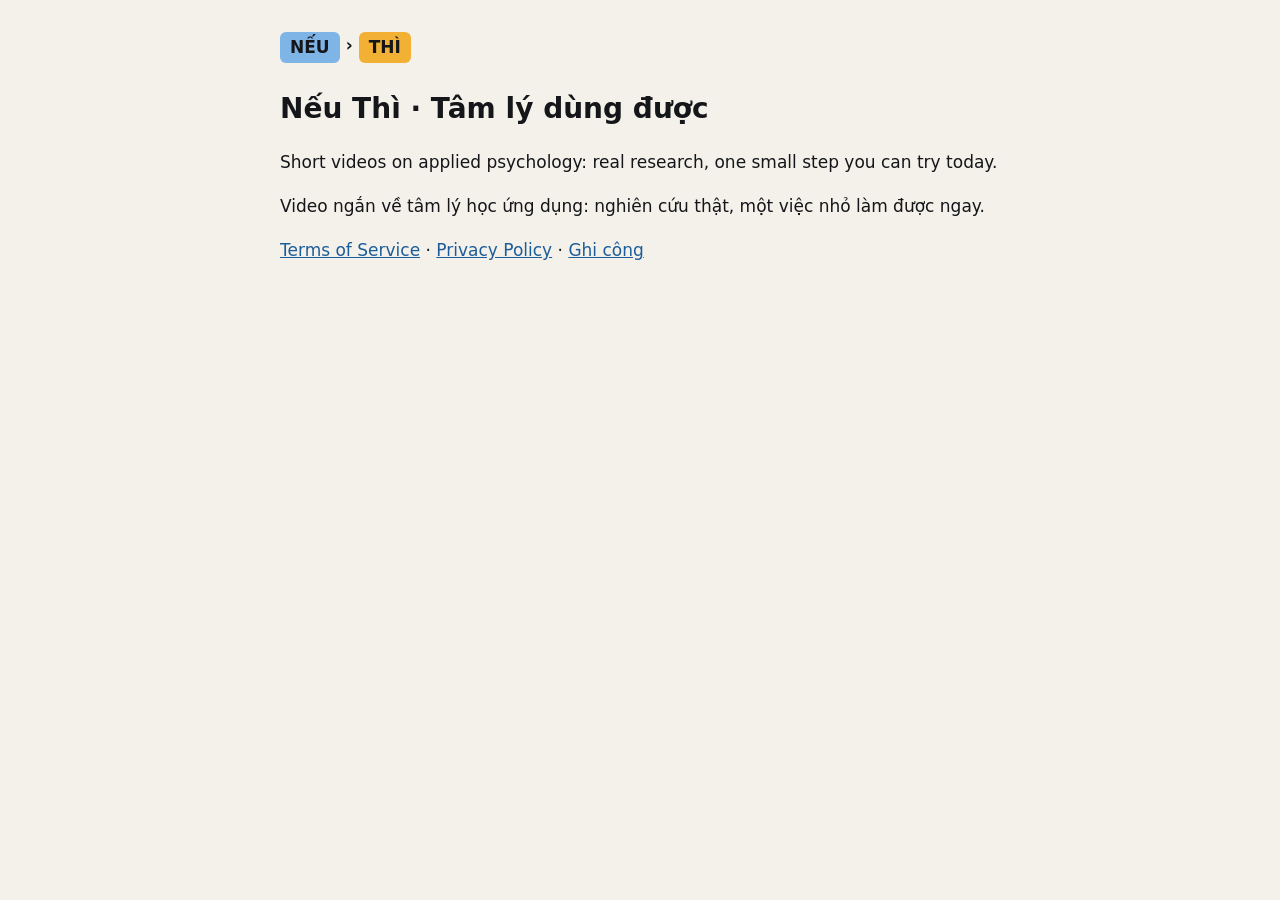
==== index.html @ 8ce16d4a "Nếu Thì: Terms, Privacy, Credits pages" ====
<!doctype html><html lang="vi"><head><meta charset="utf-8"><meta name="viewport" content="width=device-width,initial-scale=1">
<title>Nếu Thì</title><link rel="stylesheet" href="style.css"></head><body><main>
<div class="brand"><span class="n">NẾU</span>›<span class="t">THÌ</span></div>
<h1>Nếu Thì · Tâm lý dùng được</h1>
<p>Short videos on applied psychology: real research, one small step you can try today.</p>
<p>Video ngắn về tâm lý học ứng dụng: nghiên cứu thật, một việc nhỏ làm được ngay.</p>
<p><a href="terms.html">Terms of Service</a> · <a href="privacy.html">Privacy Policy</a> · <a href="credits.html">Ghi công</a></p>
</main></body></html>
---- style.css ----
:root{--ink:#14161a;--paper:#f4f1ea;--accent:#f2b134;--cool:#7fb4e6}
body{margin:0;background:var(--paper);color:var(--ink);font:17px/1.6 "Be Vietnam Pro",system-ui,sans-serif}
main{max-width:720px;margin:0 auto;padding:32px 16px 64px}
h1{font-size:28px;margin:0 0 4px} h2{font-size:20px;margin-top:32px}
.meta{color:#555;font-size:14px} a{color:#1c5d99}
.brand{display:inline-flex;gap:6px;font-weight:800;margin-bottom:24px}
.brand span{padding:2px 10px;border-radius:6px} .n{background:var(--cool)} .t{background:var(--accent)}
hr{border:0;border-top:1px solid #ccc;margin:40px 0}
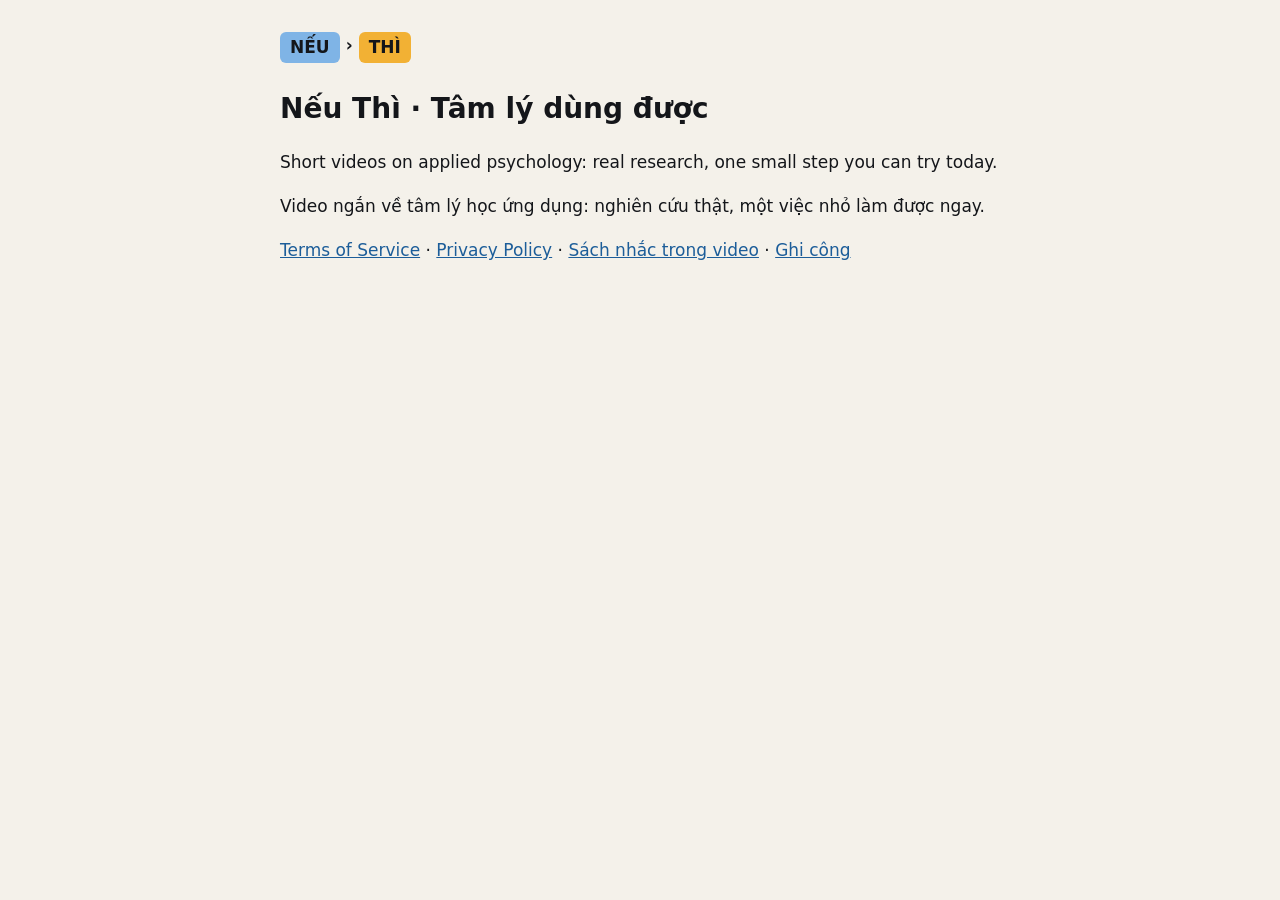
==== commit 0d393f95: "Books page: sách và nghiên cứu nhắc trong video Co-Authored-By: Claude Opus 5.5 <noreply@anthropic.c" ====
--- a/index.html
+++ b/index.html
@@ -4,5 +4,5 @@
 <h1>Nếu Thì · Tâm lý dùng được</h1>
 <p>Short videos on applied psychology: real research, one small step you can try today.</p>
 <p>Video ngắn về tâm lý học ứng dụng: nghiên cứu thật, một việc nhỏ làm được ngay.</p>
-<p><a href="terms.html">Terms of Service</a> · <a href="privacy.html">Privacy Policy</a> · <a href="credits.html">Ghi công</a></p>
+<p><a href="terms.html">Terms of Service</a> · <a href="privacy.html">Privacy Policy</a> · <a href="books.html">Sách nhắc trong video</a> · <a href="credits.html">Ghi công</a></p>
 </main></body></html>
--- a/style.css
+++ b/style.css
@@ -6,3 +6,8 @@
 .brand{display:inline-flex;gap:6px;font-weight:800;margin-bottom:24px}
 .brand span{padding:2px 10px;border-radius:6px} .n{background:var(--cool)} .t{background:var(--accent)}
 hr{border:0;border-top:1px solid #ccc;margin:40px 0}
+.book{border:1px solid #d8d2c4;border-radius:10px;padding:4px 16px 8px;margin:16px 0;background:#fffdf8}
+.book h3{font-size:18px;margin:12px 0 0}
+.btns{display:flex;flex-wrap:wrap;gap:8px}
+.buy{display:inline-block;padding:8px 14px;border-radius:8px;background:var(--accent);color:var(--ink);font-weight:700;text-decoration:none}
+.note{background:#efe9da;border-radius:8px;padding:10px 14px;font-size:15px}
